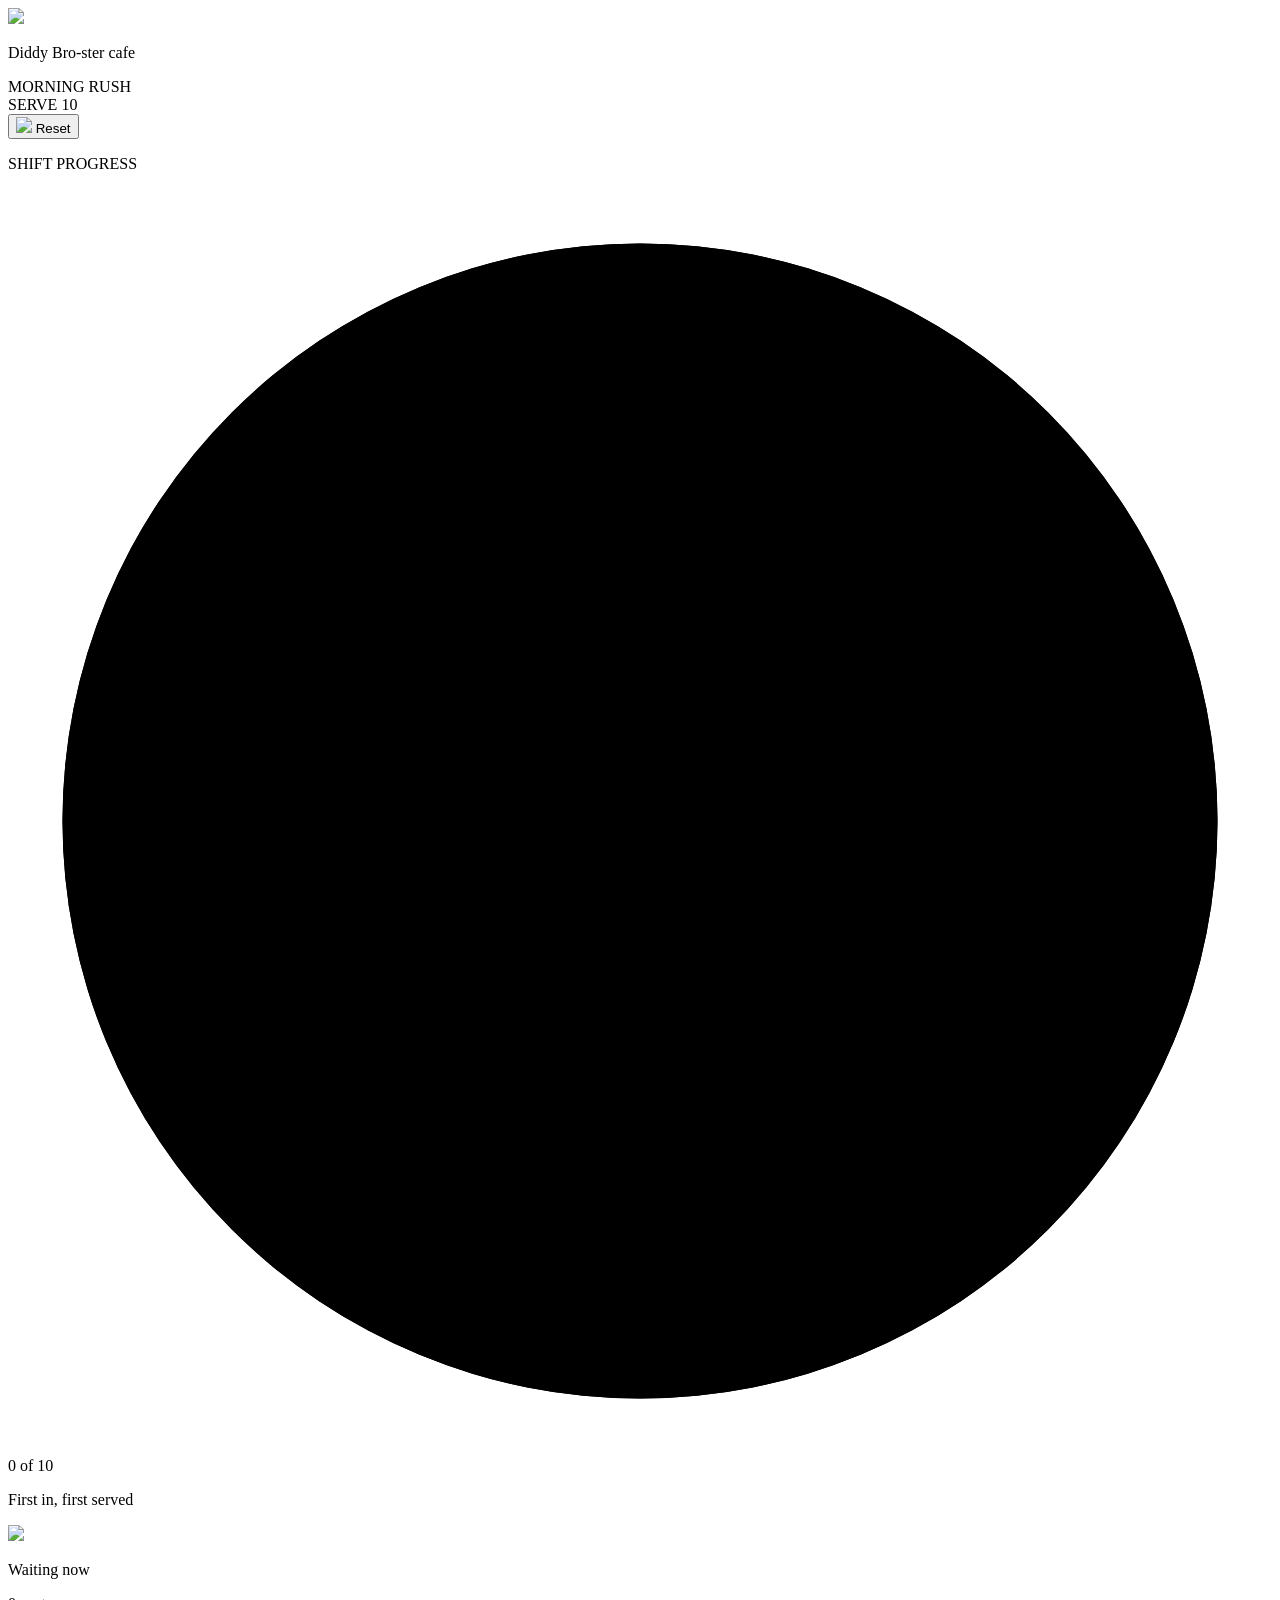
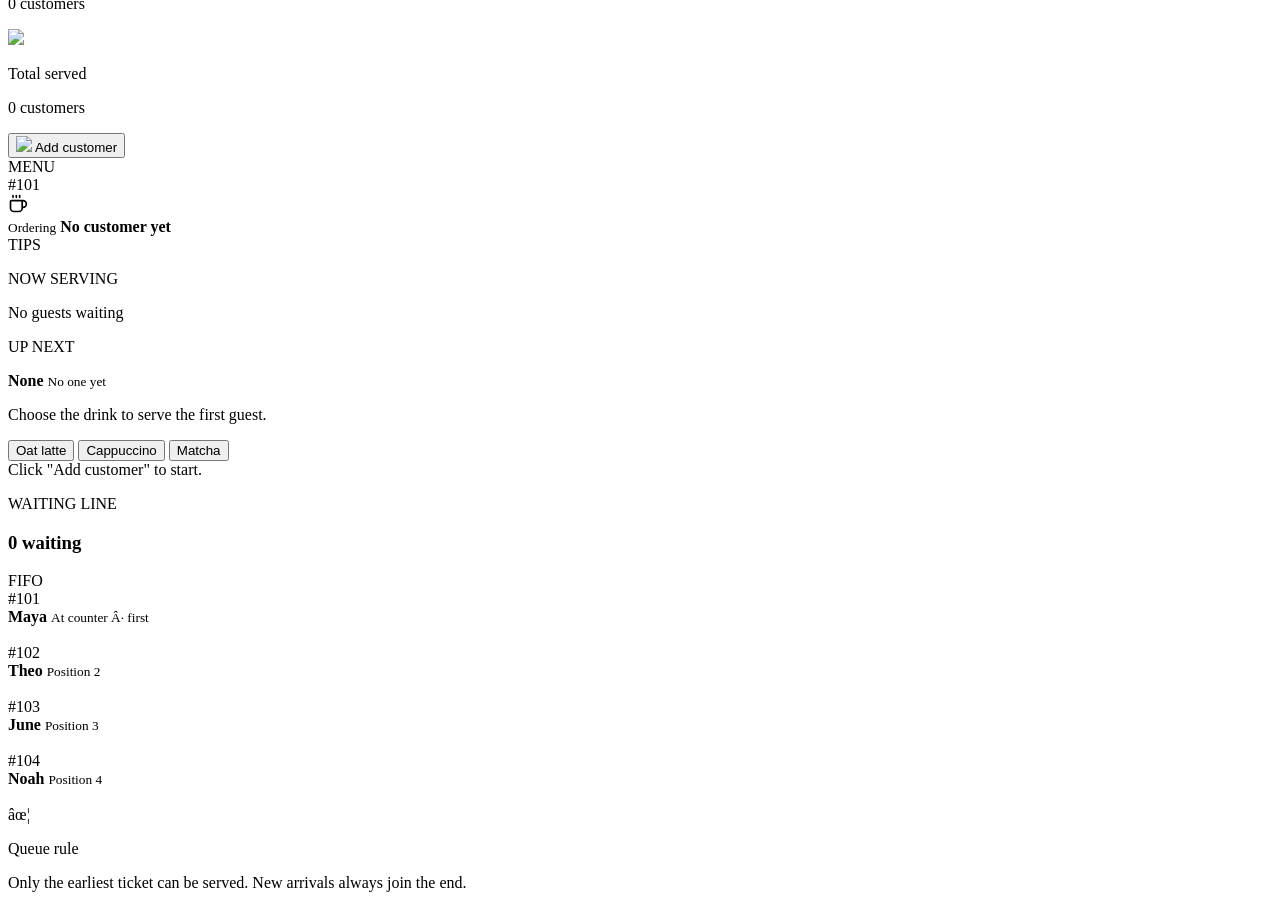
==== game/index.html @ 8fe01c49 "put index.html to game folder" ====
<!DOCTYPE html>
<html>
  <head>
    <meta charset="utf=8">
    <meta name="viewport" content="width=device-width, initial-scale=1">
    <title>Customer Queue Game</title>
    <link rel="stylesheet" href="../assets/bootstrap.min.css">
    <link rel="stylesheet" href="../CSS/general.css">
    <link rel="stylesheet" href="../CSS/header.css">
    <link rel="stylesheet" href="../CSS/panelleft.css">
    <link rel="stylesheet" href="../CSS/panelmiddle.css">
    <link rel="stylesheet" href="../CSS/panelmidservice.css">
    <link rel="stylesheet" href="../CSS/panelright.css">

    
  </head>
  <body>

    <div class="blob"></div>
    <div class="blob2"></div>

    <div class="Customer-Queue container-fluid py-4">

      <!--Header code-->
      <div class="header row mb-1">

        <div class="col-4">
          <div class="left-header">
            <div class="game-icon">
              <img src="../assets/icons/coffee.svg">
            </div>
            <p>Diddy Bro-ster cafe</p>
          </div>
        </div>

        <!--Middle side of the header-->
        <div class="col-4 text-center">
          <div class="middle-header">
            <div class="shift-label" >MORNING RUSH</div>
            <div class="goal-badge">SERVE 10</div>
          </div>
        </div>

        <!--Right side of the header-->
        <!--Reset button-->
        <div class="col-4 text-end">
          <div class="right-header">

            <!--Target this with JS-->
            <button id="resetBtn" class="reset-btn">
              <img src="../assets/icons/Arrow-Reload--Streamline-Sharp-Streamline-Material-Free.svg">
              Reset
            </button>
          </div>
        </div>

      </div>
   
      <div class="row g-4 game-area">

        <!--Left side of the game-->
        <div class="col-lg-3">
          <div class="left-panel text-center">
            <p class="label">SHIFT PROGRESS</p>
  
            <div class="progress-circle">
              <svg class="ring" viewBox="0 0 116 116">
                <circle class="ring-track" cx="58" cy="58" r="53"></circle>
                <circle id="ringFill" class="ring-fill" cx="58" cy="58" r="53"></circle>
              </svg>
              <span id="servedCount">0</span> of 10
            </div>
            <p class="goal-sub">First in, first served</p>

            <div class="borderline"></div>

            <div class="stat-row">
              <div class="stat-icon stat-icon-green">
                <img src="../assets/icons/users.svg">
              </div>
              <div class="stat-info">
                <p class="stat-label">Waiting now</p>

                <!--Target this with JS-->
                <p class="stat-value"><span id="waitingCount">0</span> customers</p>
              </div>
            </div>

            <!--Target this with JS-->
            <div class="stat-row">
              <div class="stat-icon stat-icon-red">
                <img src="../assets/icons/circle-check.svg">
            </div>
              <div class="stat-info">
                <p class="stat-label">Total served</p>
                <p class="stat-value"><span id="totalServed">0</span> customers</p>
              </div>
            </div>

            <!--Target with JS-->
            <button id="addBtn" class="add-btn">
              <img src="../assets/icons/plus.svg">
              Add customer
            </button>

          </div>
        </div>

        <!--Middle Panel-->
        <div class="col-lg-6">
          <div class="middle-panel">

            <!-- This is just a design for a coffee scene dont touch it-->
          <div class="cafe-scene">

            <!-- Menu board on the wall -->
            <div class="menu-board">
              <span>MENU</span>
              <i></i>
              <i></i>
            </div>

            <!-- Two pictures on the wall -->
            <div class="wall-art wall-art-one"><span></span></div>
            <div class="wall-art wall-art-two"><span></span></div>

            <!-- Plant -->
            <div class="plant">
              <i></i>
              <i></i>
              <i></i>
              <b></b>
            </div>

            <!-- The customer -->
            <div class="customer-focus">
              <div class="avatar avatar-large">
                <span class="avatar-hair" style="background: #8A6A4F;"></span>
                <span class="avatar-head" style="background: #A86B4A;">
                  <i class="eye eye-left"></i>
                  <i class="eye eye-right"></i>
                  <i class="smile"></i>
                </span>
                <span class="avatar-body" style="background: #3F6F85;"></span>
              </div>
            </div>

            <!-- Ticket badge -->
            <div class="ticket-badge empty" id="ticketBadge">#101</div>

            <!-- Order bubble -->
              <div class="order-bubble">
              <svg xmlns="http://www.w3.org/2000/svg" width="20" height="20" viewBox="0 0 24 24" fill="none" stroke="currentColor" stroke-width="2" stroke-linecap="round" stroke-linejoin="round">
                <path d="M10 2v2"/><path d="M14 2v2"/>
                <path d="M16 8a1 1 0 0 1 1 1v8a4 4 0 0 1-4 4H7a4 4 0 0 1-4-4V9a1 1 0 0 1 1-1h14a4 4 0 1 1 0 8h-1"/>
                <path d="M6 2v2"/>
              </svg>

              <!--Target this with JS-->
              <div>
                <small>Ordering</small>
                <strong id="orderText">No customer yet</strong>
              </div>
            </div>

            <!-- Counter in front -->
            <div class="counter-front">
              <div class="counter-lines"></div>
              <div class="register"><span></span><i></i></div>
              <div class="tip-jar">TIPS</div>
            </div>

          </div>

          <!--Target with JS-->
          <div class="service-area">

          <div class="service-heading">
            <div id="counter" class="serving-main">
              <p class="label">NOW SERVING</p>
              <p id="nowServing" class="now-serving">No guests waiting</p>
            </div>

            <!--Target with JS-->
            <div class="serving-next">
                <p class="label">UP NEXT</p>
                    <div class="next-info">
                        <div class="avatar">
                              <span id="nextHair" class="avatar-hair" style="background: #8A4A3A;"></span>
                              <span id="nextHead" class="avatar-head" style="background: #E0A07F;"></span>
                              <span id="nextBody" class="avatar-body" style="background: #E0705A;"></span>
                          </div>
                            <div class="next-text">
                              <strong id="upNext">None</strong>
                              <small id="upNextName">No one yet</small>
                            </div>
                      </div>
              </div>
          </div>

              <p class="drink-hint">Choose the drink to serve the first guest.</p>
          
              <!--Target with JS-->
              <div class="drink-buttons">
                <button class="drink-btn" data-drink="Oat latte">Oat latte</button>
                <button class="drink-btn" data-drink="Cappuccino">Cappuccino</button>
                <button class="drink-btn" data-drink="Matcha">Matcha</button>
              </div>

              <div id="message" class="message-box">Click "Add customer" to start.</div>

            </div>

          </div>
        </div>

        <!-- Right Panel -->
        <div class="col-lg-3">
          <div class="right-panel">

            <div class="queue-head">
              <div>
                <p class="label">WAITING LINE</p>
                <h3 class="queue-title"><span id="queueCount">0</span> waiting</h3>
              </div>
              <span class="fifo-badge">FIFO</span>
            </div>

<div id="queueLine" class="queue-line">

              <div class="queue-item front">
                <span class="ticket-pill">#101</span>
                <div class="avatar">
                  <span class="avatar-hair" style="background: #2F4A55;"></span>
                  <span class="avatar-head" style="background: #A86B4A;"></span>
                  <span class="avatar-body" style="background: #3F6F85;"></span>
                </div>
                <div class="queue-info">
                  <strong>Maya</strong>
                  <small>At counter · first</small>
                </div>
                <span class="drink-icon"><img src="../assets/icons-for-queue/oat-latte.svg" alt=""></span>
              </div>

              <div class="queue-item">
                <span class="ticket-pill">#102</span>
                <div class="avatar">
                  <span class="avatar-hair" style="background: #8A4A3A;"></span>
                  <span class="avatar-head" style="background: #E0A07F;"></span>
                  <span class="avatar-body" style="background: #E0705A;"></span>
                </div>
                <div class="queue-info">
                  <strong>Theo</strong>
                  <small>Position 2</small>
                </div>
                <span class="drink-icon"><img src="../assets/icons-for-queue/macha.svg" alt=""></span>
              </div>

              <div class="queue-item">
                <span class="ticket-pill">#103</span>
                <div class="avatar">
                  <span class="avatar-hair" style="background: #8A7A2A;"></span>
                  <span class="avatar-head" style="background: #7A4A2A;"></span>
                  <span class="avatar-body" style="background: #D9AE3A;"></span>
                </div>
                <div class="queue-info">
                  <strong>June</strong>
                  <small>Position 3</small>
                </div>
                <span class="drink-icon"><img src="../assets/icons-for-queue/oat-latte.svg" alt=""></span>
              </div>

              <div class="queue-item">
                <span class="ticket-pill">#104</span>
                <div class="avatar">
                  <span class="avatar-hair" style="background: #4A5A3A;"></span>
                  <span class="avatar-head" style="background: #B5714E;"></span>
                  <span class="avatar-body" style="background: #7A9468;"></span>
                </div>
                <div class="queue-info">
                  <strong>Noah</strong>
                  <small>Position 4</small>
                </div>
                <span class="drink-icon"><img src="../assets/icons-for-queue/cappuccino.svg" alt=""></span>
              </div>

            </div>      
            
            

            <div class="queue-note">
              <span class="note-icon">✦</span>
              <div>
                <p class="note-title">Queue rule</p>
                <p class="note-text">Only the earliest ticket can be served. New arrivals always join the end.</p>
              </div>
            </div>

          </div>
        </div>

      </div>
    </div>

  <script src="../assets/jquery-3.7.1.min.js"></script>
  <script src="../js/game.js"></script>


  </body>
</html>
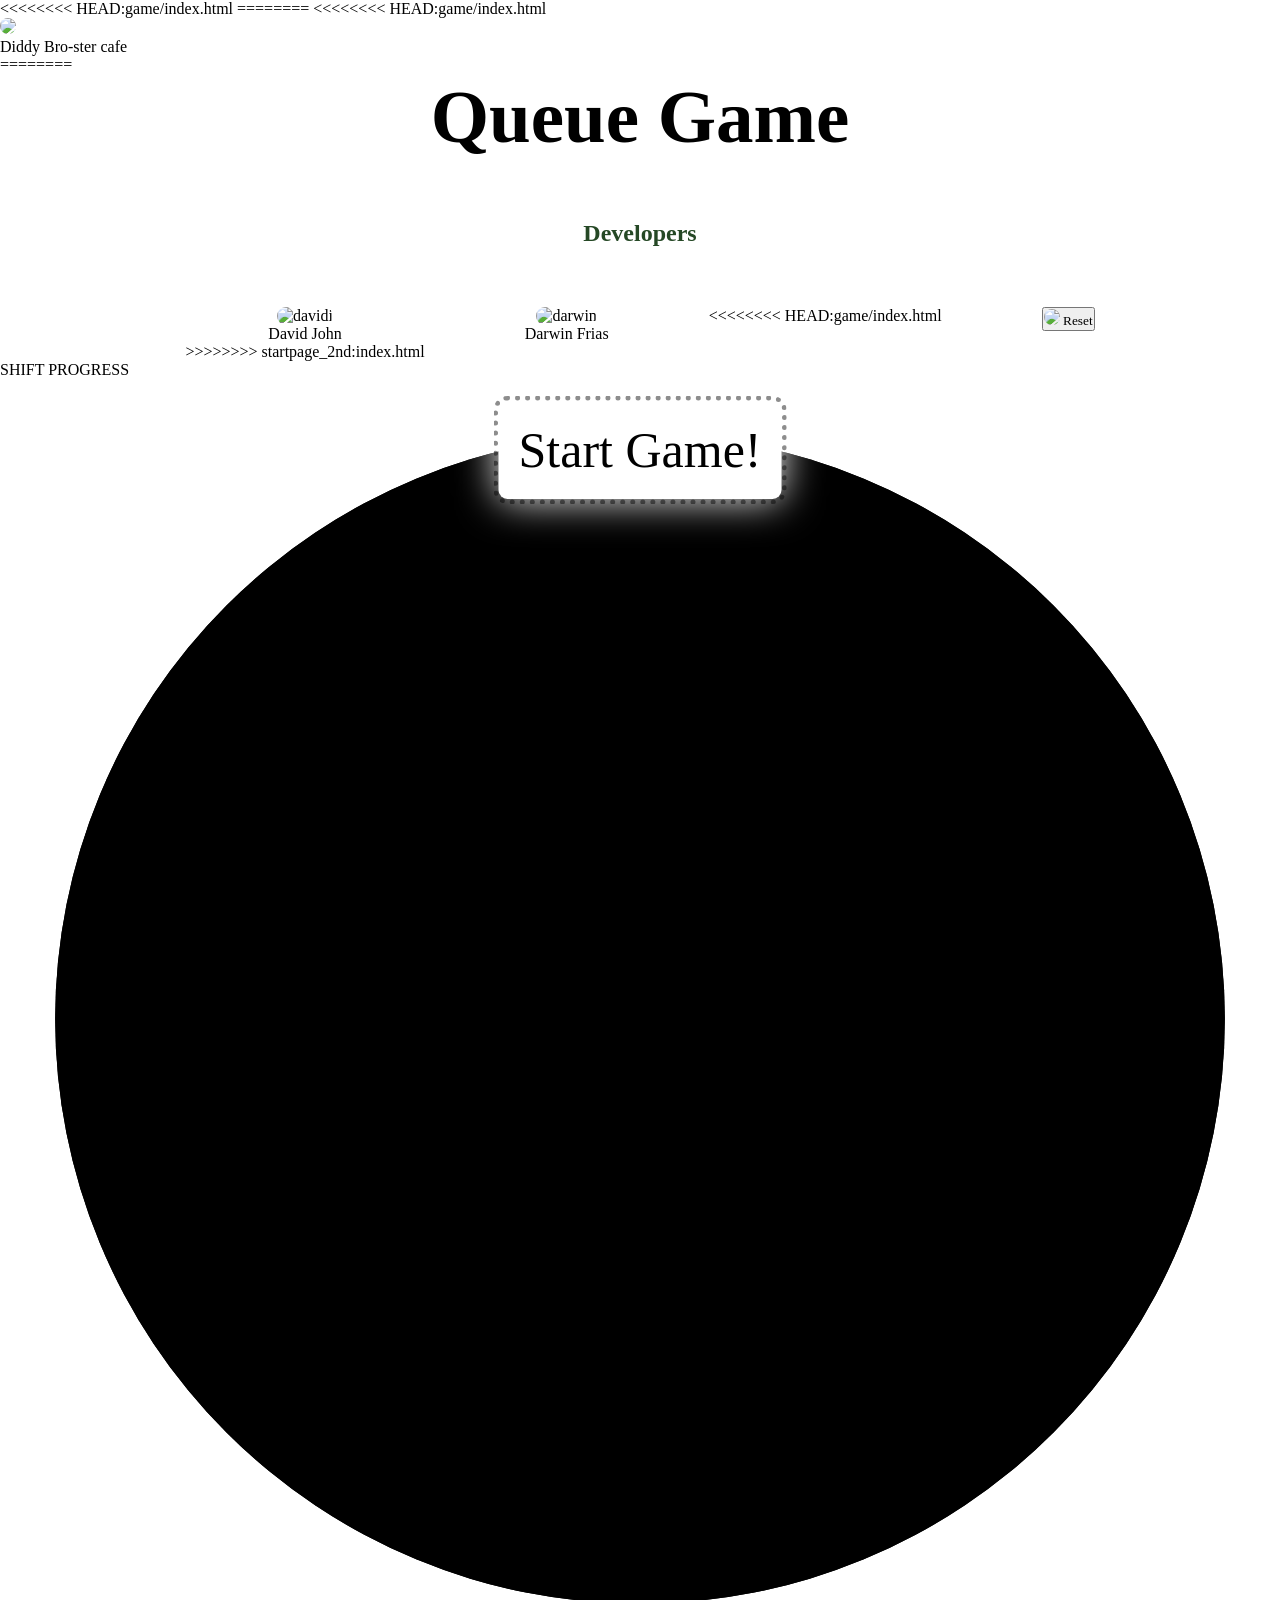
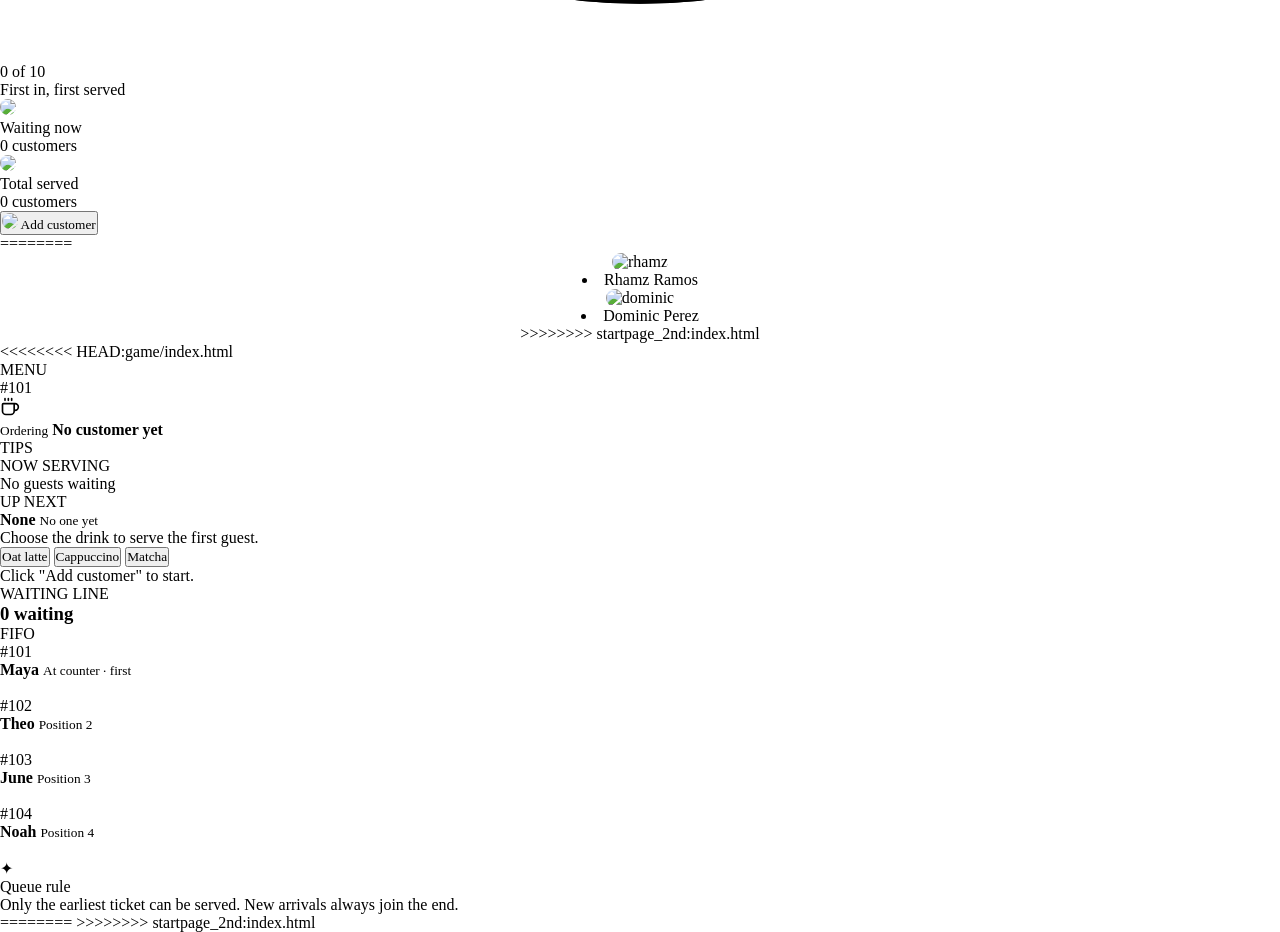
==== commit 2c3f1c08: "Merge startpage_2nd into startpage" ====
--- a/game/index.html
+++ b/game/index.html
@@ -1,6 +1,7 @@
-<!DOCTYPE html>
-<html>
+<!doctype html>
+<html lang="en">
   <head>
+<<<<<<<< HEAD:game/index.html
     <meta charset="utf=8">
     <meta name="viewport" content="width=device-width, initial-scale=1">
     <title>Customer Queue Game</title>
@@ -11,10 +12,129 @@
     <link rel="stylesheet" href="../CSS/panelmiddle.css">
     <link rel="stylesheet" href="../CSS/panelmidservice.css">
     <link rel="stylesheet" href="../CSS/panelright.css">
-
-    
+========
+    <meta charset="UTF-8" />
+    <meta name="viewport" content="width=device-width, initial-scale=1.0" />
+    <title>Queue Game</title>
+    <link rel="stylesheet" href="./css/general.css" />
+    <style>
+      @font-face {
+        font-family: "Origin Tech";
+        src: url("./assets/fonts/OriginTechRegular.woff") format("woff");
+        font-weight: normal;
+        font-style: normal;
+        font-display: swap;
+      }
+      * {
+        padding: 0;
+        margin: 0;
+        box-sizing: border-box;
+        font-family: "Origin Tech";
+      }
+>>>>>>>> startpage_2nd:index.html
+
+      body {
+        background-image:
+          linear-gradient(rgba(0, 0, 0, 0.04) 1px, transparent 1px),
+          linear-gradient(90deg, rgba(0, 0, 0, 0.04) 1px, transparent 1px);
+        background-size: 66px 66px;
+      }
+      h1 {
+        text-align: center;
+        font-size: 75px;
+        margin-bottom: 60px;
+      }
+
+      h2 {
+        text-align: center;
+        margin-bottom: 60px;
+        color: rgb(37, 72, 37);
+      }
+
+      header {
+        display: flex;
+        justify-content: center;
+      }
+
+      ul {
+        display: flex;
+        gap: 100px;
+      }
+
+      .creator {
+        display: block;
+        align-items: center;
+        text-align: center;
+      }
+      ul li {
+        list-style: none;
+      }
+
+      img {
+        height: 90px;
+      }
+
+      .one,
+      .two,
+      .three,
+      img {
+        border-radius: 10px;
+      }
+
+      a {
+        position: absolute;
+        top: 50%;
+        left: 50%;
+        transform: translate(-50%, -50%);
+        background-color: white;
+        color: black;
+        font-size: 50px;
+        padding: 20px;
+        border-radius: 9px;
+        box-shadow: 0 0 40px white;
+        outline: 5px dotted rgba(0, 0, 0, 0.449);
+        cursor: pointer;
+        text-decoration: none;
+        cursor: crosshair;
+        animation: float 2s ease-in-out infinite;
+      }
+      @keyframes float {
+        0%,
+        100% {
+          transform: translate(-50%, -50%);
+        }
+
+        50% {
+          transform: translate(-50%, -60%);
+        }
+      }
+      .one img:hover {
+        content: url(./assets/img/david/913911680_1447970100781094_5712307893808815915_n.png);
+      }
+      .two img:hover {
+        content: url("./assets/img/darwin/04067009-c1f2-4f6e-82ec-7fe77ae37bcc.jpg");
+      }
+
+      .three img:hover {
+        content: url(./assets/img/Rhamz/f19b21a1-38b8-4819-a5c5-196e39dfe626.jpg);
+      }
+      .four img:hover {
+        content: url("./assets/img/Dominic/913531908_2128579904685639_6473671721193397563_n.jpg");
+      }
+
+      a:hover {
+        outline: 5px dotted black;
+        font-size: 0;
+      }
+      a:hover::after {
+        content: "Let Us Start";
+        font-size: 50px;
+        text-decoration: none;
+      }
+    </style>
   </head>
   <body>
+<<<<<<<< HEAD:game/index.html
 
     <div class="blob"></div>
     <div class="blob2"></div>
@@ -31,15 +151,27 @@
             </div>
             <p>Diddy Bro-ster cafe</p>
           </div>
-        </div>
-
-        <!--Middle side of the header-->
-        <div class="col-4 text-center">
-          <div class="middle-header">
-            <div class="shift-label" >MORNING RUSH</div>
-            <div class="goal-badge">SERVE 10</div>
-          </div>
-        </div>
+========
+    <h1>Queue Game</h1>
+    <h2>Developers</h2>
+    <header>
+      <ul>
+        <div class="creator one">
+          <img
+            src="./assets/img/david/914434826_1135657729106387_475444346712347808_n.jpg"
+            alt="davidi"
+          />
+          <li>David John</li>
+>>>>>>>> startpage_2nd:index.html
+        </div>
+        <div class="creator two">
+          <img
+            src="./assets/img/darwin/e7c9ad3c-6ca9-430a-abf2-6d88e9dd9d68.jpg"
+            alt="darwin"
+          />
+          <li>Darwin Frias</li>
+        </div>
+<<<<<<<< HEAD:game/index.html
 
         <!--Right side of the header-->
         <!--Reset button-->
@@ -104,8 +236,26 @@
             </button>
 
           </div>
-        </div>
-
+========
+        <div class="creator three">
+          <img
+            src="./assets/img/Rhamz/14ebaba3-1f43-4235-996d-5ab7a9a539fb.jpg"
+            alt="rhamz"
+          />
+          <li>Rhamz Ramos</li>
+        </div>
+        <div class="creator four">
+          <img
+            src="./assets/img/Dominic/910879125_1818664192712113_3842737022160444884_n.jpg"
+            alt="dominic"
+          />
+          <li>Dominic Perez</li>
+>>>>>>>> startpage_2nd:index.html
+        </div>
+      </ul>
+    </header>
+
+<<<<<<<< HEAD:game/index.html
         <!--Middle Panel-->
         <div class="col-lg-6">
           <div class="middle-panel">
@@ -306,5 +456,10 @@
   <script src="../js/game.js"></script>
 
 
+========
+    <a href="./game/index.html" target="_blank" rel="noopener noreferrer"
+      >Start Game!</a
+    >
+>>>>>>>> startpage_2nd:index.html
   </body>
-</html>+</html>
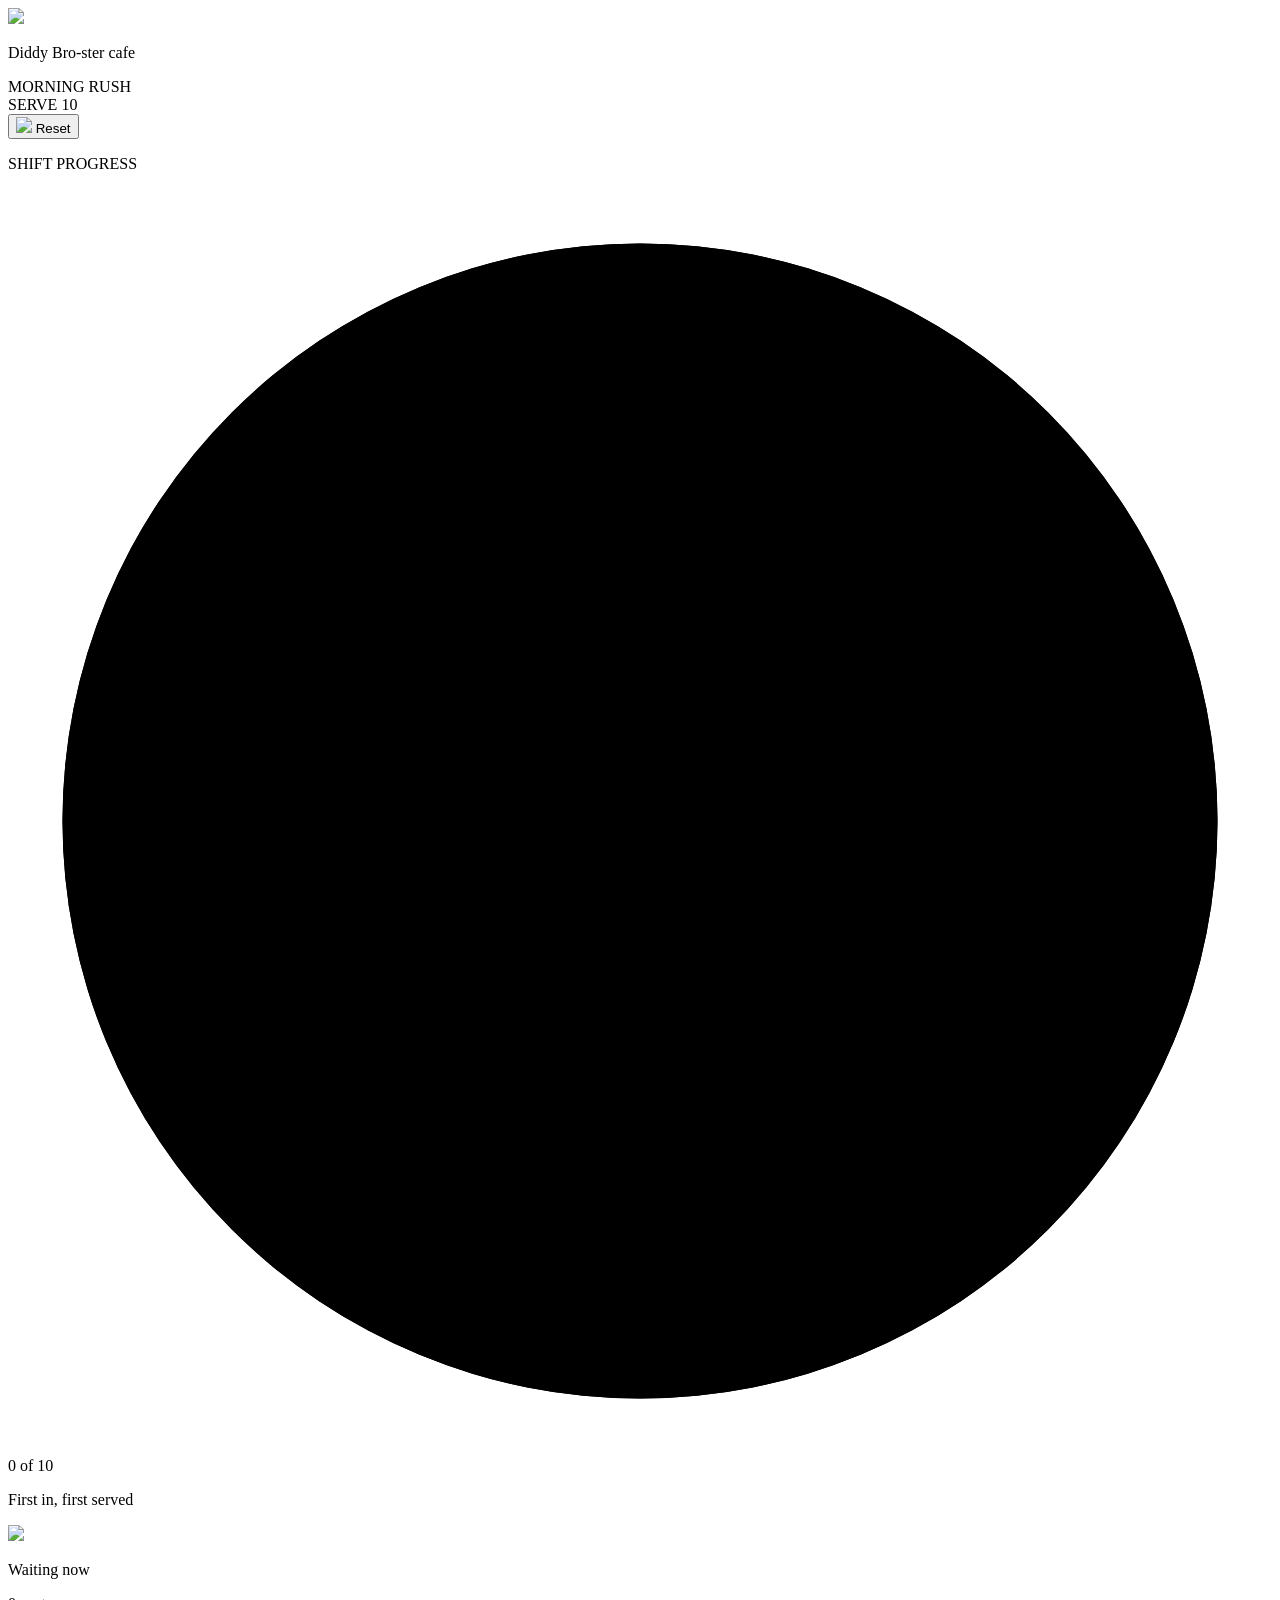
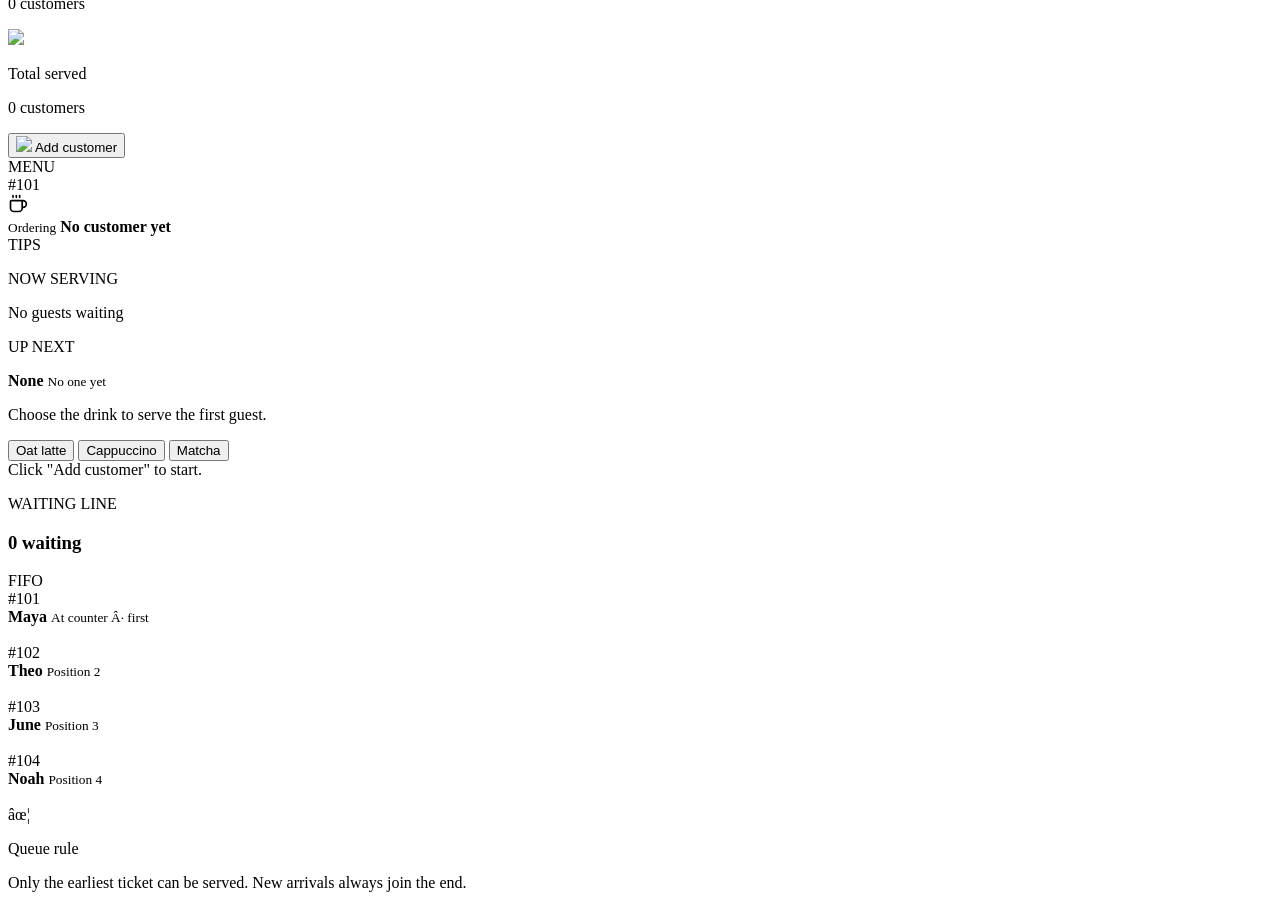
==== commit 852d94df: "Revert "Merge startpage_2nd into startpage" This reverts commit 2c3f1c08da1caae8eda043d84478d489fa87" ====
--- a/game/index.html
+++ b/game/index.html
@@ -1,7 +1,6 @@
-<!doctype html>
-<html lang="en">
+<!DOCTYPE html>
+<html>
   <head>
-<<<<<<<< HEAD:game/index.html
     <meta charset="utf=8">
     <meta name="viewport" content="width=device-width, initial-scale=1">
     <title>Customer Queue Game</title>
@@ -12,129 +11,10 @@
     <link rel="stylesheet" href="../CSS/panelmiddle.css">
     <link rel="stylesheet" href="../CSS/panelmidservice.css">
     <link rel="stylesheet" href="../CSS/panelright.css">
-========
-    <meta charset="UTF-8" />
-    <meta name="viewport" content="width=device-width, initial-scale=1.0" />
-    <title>Queue Game</title>
-    <link rel="stylesheet" href="./css/general.css" />
-    <style>
-      @font-face {
-        font-family: "Origin Tech";
-        src: url("./assets/fonts/OriginTechRegular.woff") format("woff");
-        font-weight: normal;
-        font-style: normal;
-        font-display: swap;
-      }
-      * {
-        padding: 0;
-        margin: 0;
-        box-sizing: border-box;
-        font-family: "Origin Tech";
-      }
->>>>>>>> startpage_2nd:index.html
-
-      body {
-        background-image:
-          linear-gradient(rgba(0, 0, 0, 0.04) 1px, transparent 1px),
-          linear-gradient(90deg, rgba(0, 0, 0, 0.04) 1px, transparent 1px);
-        background-size: 66px 66px;
-      }
-      h1 {
-        text-align: center;
-        font-size: 75px;
-        margin-bottom: 60px;
-      }
-
-      h2 {
-        text-align: center;
-        margin-bottom: 60px;
-        color: rgb(37, 72, 37);
-      }
-
-      header {
-        display: flex;
-        justify-content: center;
-      }
-
-      ul {
-        display: flex;
-        gap: 100px;
-      }
-
-      .creator {
-        display: block;
-        align-items: center;
-        text-align: center;
-      }
-      ul li {
-        list-style: none;
-      }
-
-      img {
-        height: 90px;
-      }
-
-      .one,
-      .two,
-      .three,
-      img {
-        border-radius: 10px;
-      }
-
-      a {
-        position: absolute;
-        top: 50%;
-        left: 50%;
-        transform: translate(-50%, -50%);
-        background-color: white;
-        color: black;
-        font-size: 50px;
-        padding: 20px;
-        border-radius: 9px;
-        box-shadow: 0 0 40px white;
-        outline: 5px dotted rgba(0, 0, 0, 0.449);
-        cursor: pointer;
-        text-decoration: none;
-        cursor: crosshair;
-        animation: float 2s ease-in-out infinite;
-      }
-      @keyframes float {
-        0%,
-        100% {
-          transform: translate(-50%, -50%);
-        }
-
-        50% {
-          transform: translate(-50%, -60%);
-        }
-      }
-      .one img:hover {
-        content: url(./assets/img/david/913911680_1447970100781094_5712307893808815915_n.png);
-      }
-      .two img:hover {
-        content: url("./assets/img/darwin/04067009-c1f2-4f6e-82ec-7fe77ae37bcc.jpg");
-      }
-
-      .three img:hover {
-        content: url(./assets/img/Rhamz/f19b21a1-38b8-4819-a5c5-196e39dfe626.jpg);
-      }
-      .four img:hover {
-        content: url("./assets/img/Dominic/913531908_2128579904685639_6473671721193397563_n.jpg");
-      }
-
-      a:hover {
-        outline: 5px dotted black;
-        font-size: 0;
-      }
-      a:hover::after {
-        content: "Let Us Start";
-        font-size: 50px;
-        text-decoration: none;
-      }
-    </style>
+
+    
   </head>
   <body>
-<<<<<<<< HEAD:game/index.html
 
     <div class="blob"></div>
     <div class="blob2"></div>
@@ -151,27 +31,15 @@
             </div>
             <p>Diddy Bro-ster cafe</p>
           </div>
-========
-    <h1>Queue Game</h1>
-    <h2>Developers</h2>
-    <header>
-      <ul>
-        <div class="creator one">
-          <img
-            src="./assets/img/david/914434826_1135657729106387_475444346712347808_n.jpg"
-            alt="davidi"
-          />
-          <li>David John</li>
->>>>>>>> startpage_2nd:index.html
-        </div>
-        <div class="creator two">
-          <img
-            src="./assets/img/darwin/e7c9ad3c-6ca9-430a-abf2-6d88e9dd9d68.jpg"
-            alt="darwin"
-          />
-          <li>Darwin Frias</li>
-        </div>
-<<<<<<<< HEAD:game/index.html
+        </div>
+
+        <!--Middle side of the header-->
+        <div class="col-4 text-center">
+          <div class="middle-header">
+            <div class="shift-label" >MORNING RUSH</div>
+            <div class="goal-badge">SERVE 10</div>
+          </div>
+        </div>
 
         <!--Right side of the header-->
         <!--Reset button-->
@@ -236,26 +104,8 @@
             </button>
 
           </div>
-========
-        <div class="creator three">
-          <img
-            src="./assets/img/Rhamz/14ebaba3-1f43-4235-996d-5ab7a9a539fb.jpg"
-            alt="rhamz"
-          />
-          <li>Rhamz Ramos</li>
-        </div>
-        <div class="creator four">
-          <img
-            src="./assets/img/Dominic/910879125_1818664192712113_3842737022160444884_n.jpg"
-            alt="dominic"
-          />
-          <li>Dominic Perez</li>
->>>>>>>> startpage_2nd:index.html
-        </div>
-      </ul>
-    </header>
-
-<<<<<<<< HEAD:game/index.html
+        </div>
+
         <!--Middle Panel-->
         <div class="col-lg-6">
           <div class="middle-panel">
@@ -456,10 +306,5 @@
   <script src="../js/game.js"></script>
 
 
-========
-    <a href="./game/index.html" target="_blank" rel="noopener noreferrer"
-      >Start Game!</a
-    >
->>>>>>>> startpage_2nd:index.html
   </body>
-</html>
+</html>
